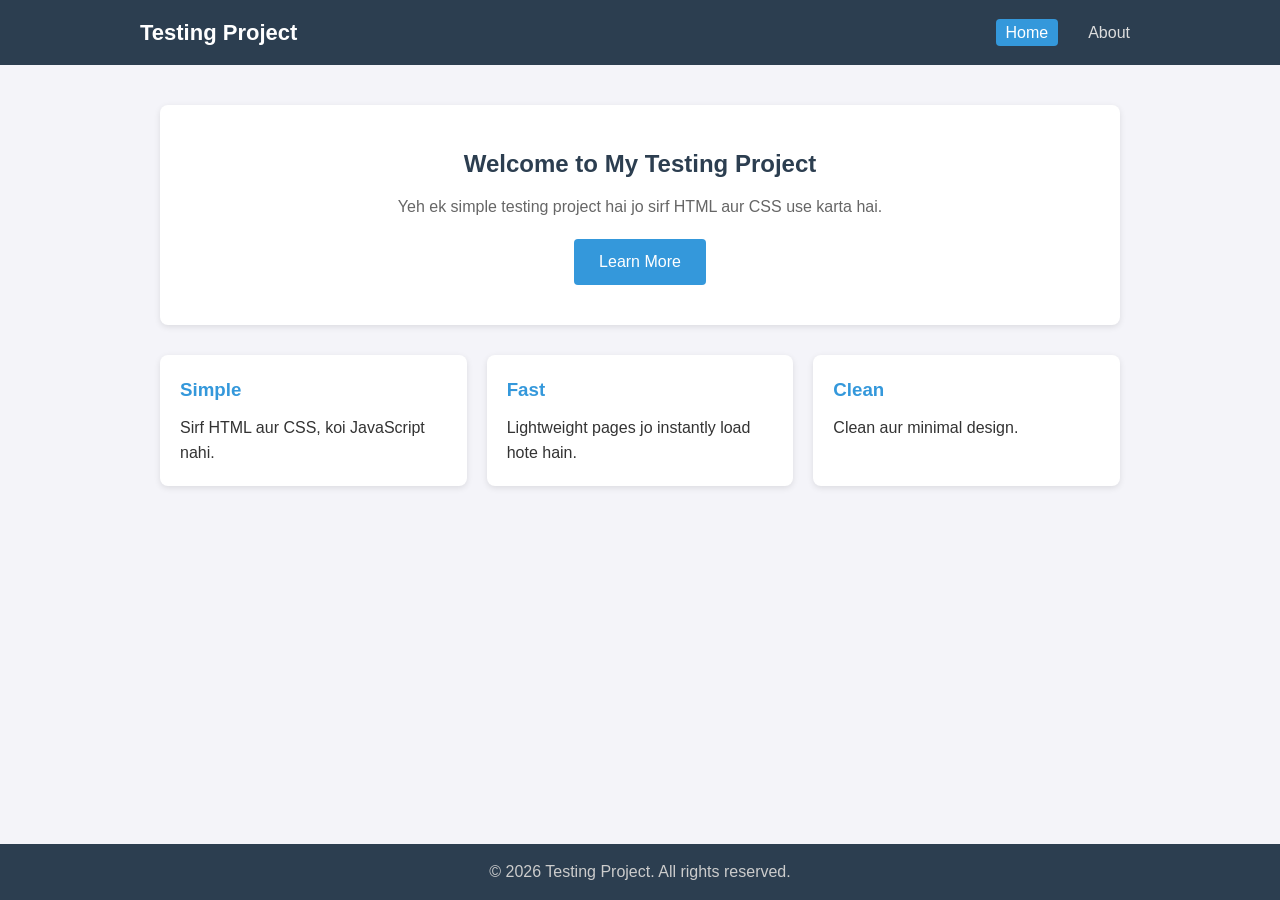
==== index.html @ 42e45766 "Add simple HTML/CSS testing project with index and about pages Generated with [Devin](https://devin." ====
<!DOCTYPE html>
<html lang="en">
<head>
    <meta charset="UTF-8">
    <meta name="viewport" content="width=device-width, initial-scale=1.0">
    <title>Home - Testing Project</title>
    <link rel="stylesheet" href="style.css">
</head>
<body>
    <header>
        <nav>
            <h1 class="logo">Testing Project</h1>
            <ul class="nav-links">
                <li><a href="index.html" class="active">Home</a></li>
                <li><a href="about.html">About</a></li>
            </ul>
        </nav>
    </header>

    <main>
        <section class="hero">
            <h2>Welcome to My Testing Project</h2>
            <p>Yeh ek simple testing project hai jo sirf HTML aur CSS use karta hai.</p>
            <a href="about.html" class="btn">Learn More</a>
        </section>

        <section class="features">
            <div class="card">
                <h3>Simple</h3>
                <p>Sirf HTML aur CSS, koi JavaScript nahi.</p>
            </div>
            <div class="card">
                <h3>Fast</h3>
                <p>Lightweight pages jo instantly load hote hain.</p>
            </div>
            <div class="card">
                <h3>Clean</h3>
                <p>Clean aur minimal design.</p>
            </div>
        </section>
    </main>

    <footer>
        <p>&copy; 2026 Testing Project. All rights reserved.</p>
    </footer>
</body>
</html>
---- style.css ----
* {
    margin: 0;
    padding: 0;
    box-sizing: border-box;
}

body {
    font-family: Arial, sans-serif;
    background-color: #f4f4f9;
    color: #333;
    line-height: 1.6;
    min-height: 100vh;
    display: flex;
    flex-direction: column;
}

header {
    background-color: #2c3e50;
    padding: 15px 30px;
}

nav {
    display: flex;
    justify-content: space-between;
    align-items: center;
    max-width: 1000px;
    margin: 0 auto;
}

.logo {
    color: #fff;
    font-size: 22px;
}

.nav-links {
    list-style: none;
    display: flex;
    gap: 20px;
}

.nav-links a {
    color: #ddd;
    text-decoration: none;
    padding: 5px 10px;
    border-radius: 4px;
}

.nav-links a:hover,
.nav-links a.active {
    background-color: #3498db;
    color: #fff;
}

main {
    flex: 1;
    max-width: 1000px;
    margin: 0 auto;
    padding: 40px 20px;
    width: 100%;
}

.hero {
    text-align: center;
    padding: 40px 20px;
    background-color: #fff;
    border-radius: 8px;
    box-shadow: 0 2px 6px rgba(0, 0, 0, 0.1);
    margin-bottom: 30px;
}

.hero h2 {
    color: #2c3e50;
    margin-bottom: 10px;
}

.hero p {
    margin-bottom: 20px;
    color: #666;
}

.btn {
    display: inline-block;
    background-color: #3498db;
    color: #fff;
    padding: 10px 25px;
    text-decoration: none;
    border-radius: 4px;
}

.btn:hover {
    background-color: #2980b9;
}

.features {
    display: flex;
    gap: 20px;
    flex-wrap: wrap;
}

.card {
    flex: 1;
    min-width: 200px;
    background-color: #fff;
    padding: 20px;
    border-radius: 8px;
    box-shadow: 0 2px 6px rgba(0, 0, 0, 0.1);
}

.card h3 {
    color: #3498db;
    margin-bottom: 10px;
}

.about-section {
    background-color: #fff;
    padding: 30px;
    border-radius: 8px;
    box-shadow: 0 2px 6px rgba(0, 0, 0, 0.1);
    margin-bottom: 30px;
}

.about-section h2 {
    color: #2c3e50;
    margin-bottom: 15px;
}

.about-section p {
    margin-bottom: 15px;
    color: #555;
}

footer {
    background-color: #2c3e50;
    color: #ccc;
    text-align: center;
    padding: 15px;
}
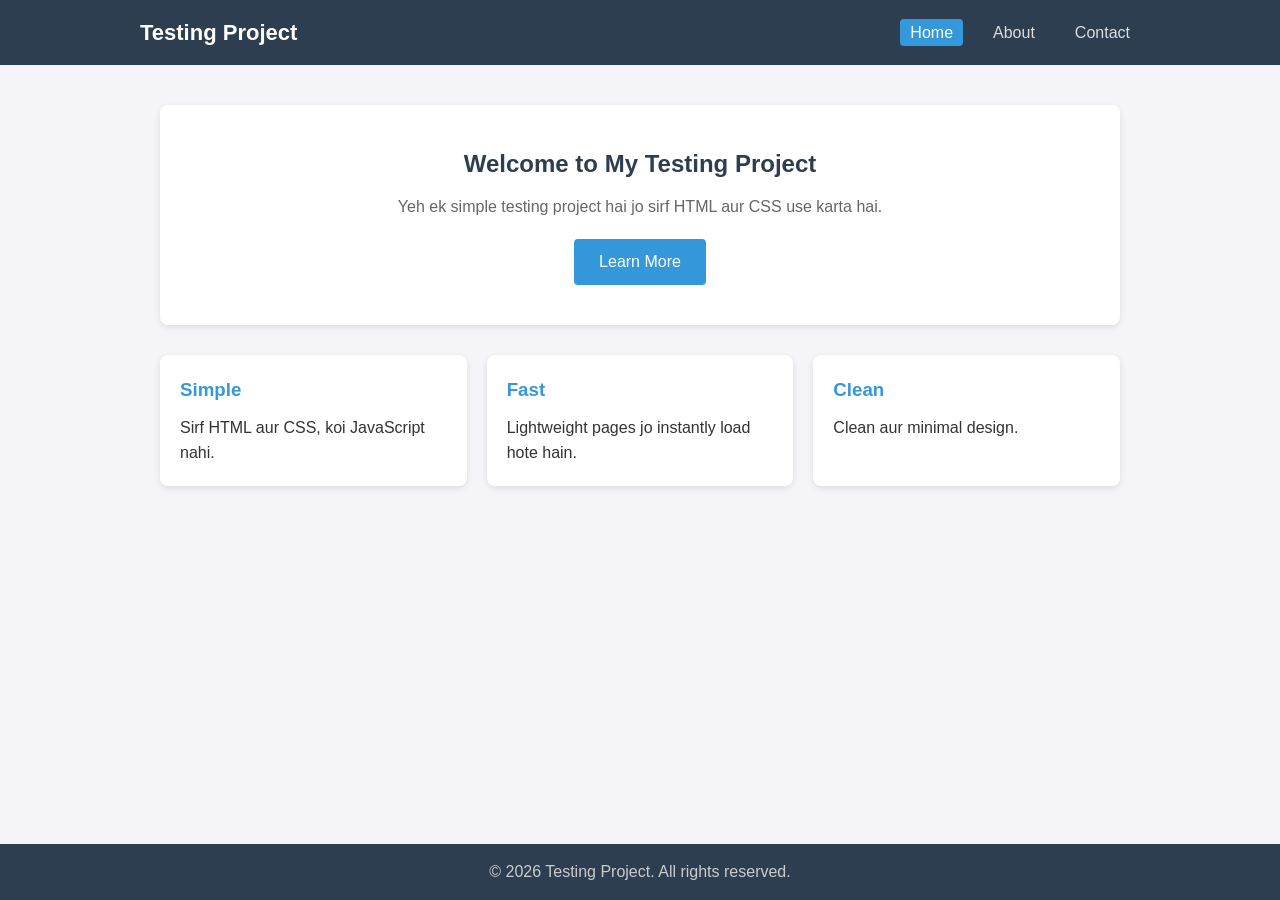
==== commit 0ceb5527: "Add contact page with Home button and nav links Generated with [Devin](https://devin.ai)  Co-Authore" ====
--- a/index.html
+++ b/index.html
@@ -13,6 +13,7 @@
             <ul class="nav-links">
                 <li><a href="index.html" class="active">Home</a></li>
                 <li><a href="about.html">About</a></li>
+                <li><a href="contact.html">Contact</a></li>
             </ul>
         </nav>
     </header>
--- a/style.css
+++ b/style.css
@@ -129,6 +129,60 @@
     color: #555;
 }
 
+.contact-section {
+    background-color: #fff;
+    padding: 30px;
+    border-radius: 8px;
+    box-shadow: 0 2px 6px rgba(0, 0, 0, 0.1);
+    margin-bottom: 30px;
+}
+
+.contact-section h2 {
+    color: #2c3e50;
+    margin-bottom: 10px;
+}
+
+.contact-section p {
+    margin-bottom: 20px;
+    color: #555;
+}
+
+.contact-form {
+    margin-bottom: 20px;
+}
+
+.contact-form label {
+    display: block;
+    margin-bottom: 5px;
+    color: #2c3e50;
+    font-weight: bold;
+}
+
+.contact-form input,
+.contact-form textarea {
+    width: 100%;
+    padding: 10px;
+    margin-bottom: 15px;
+    border: 1px solid #ccc;
+    border-radius: 4px;
+    font-family: Arial, sans-serif;
+    font-size: 14px;
+}
+
+.contact-form textarea {
+    resize: vertical;
+}
+
+.contact-form .btn {
+    border: none;
+    cursor: pointer;
+    font-size: 14px;
+}
+
+.contact-section > .btn {
+    margin-top: 10px;
+}
+
 footer {
     background-color: #2c3e50;
     color: #ccc;
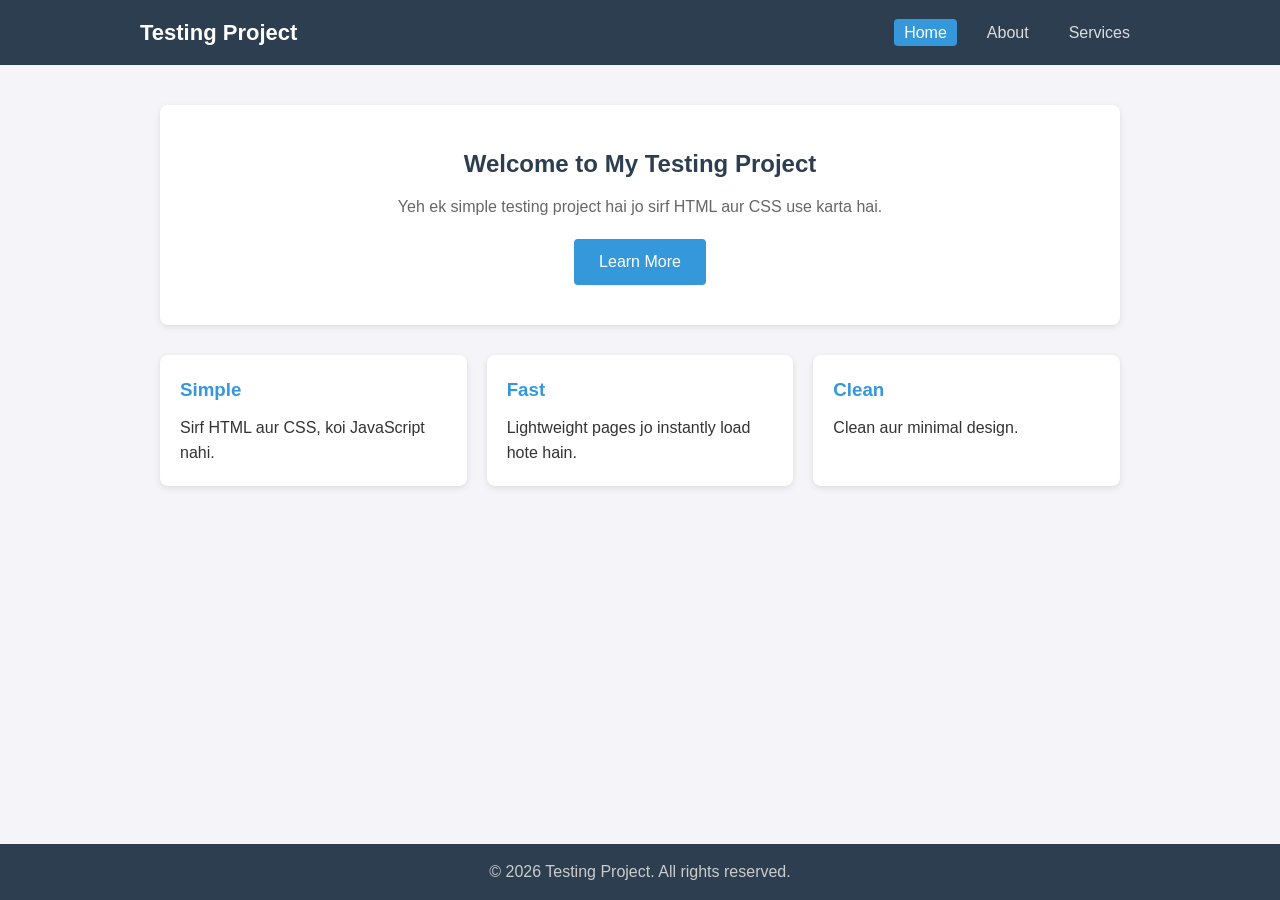
==== commit 0738156b: "Add services page and connect all pages via navbar Generated with [Devin](https://devin.ai)  Co-Auth" ====
--- a/index.html
+++ b/index.html
@@ -13,7 +13,7 @@
             <ul class="nav-links">
                 <li><a href="index.html" class="active">Home</a></li>
                 <li><a href="about.html">About</a></li>
-                <li><a href="contact.html">Contact</a></li>
+                <li><a href="services.html">Services</a></li>
             </ul>
         </nav>
     </header>
--- a/style.css
+++ b/style.css
@@ -129,58 +129,67 @@
     color: #555;
 }
 
-.contact-section {
-    background-color: #fff;
-    padding: 30px;
-    border-radius: 8px;
-    box-shadow: 0 2px 6px rgba(0, 0, 0, 0.1);
+.page-banner {
+    text-align: center;
+    padding: 40px 20px;
+    background: linear-gradient(135deg, #3498db, #2c3e50);
+    color: #fff;
+    border-radius: 8px;
     margin-bottom: 30px;
 }
 
-.contact-section h2 {
+.page-banner h2 {
+    margin-bottom: 10px;
+}
+
+.page-banner p {
+    color: #e0e0e0;
+}
+
+.services-grid {
+    display: grid;
+    grid-template-columns: repeat(auto-fit, minmax(280px, 1fr));
+    gap: 20px;
+}
+
+.service-card {
+    background-color: #fff;
+    padding: 30px 20px;
+    border-radius: 8px;
+    box-shadow: 0 2px 6px rgba(0, 0, 0, 0.1);
+    text-align: center;
+    transition: transform 0.3s, box-shadow 0.3s;
+}
+
+.service-card:hover {
+    transform: translateY(-5px);
+    box-shadow: 0 6px 15px rgba(0, 0, 0, 0.15);
+}
+
+.service-icon {
+    font-size: 40px;
+    margin-bottom: 15px;
+}
+
+.service-card h3 {
     color: #2c3e50;
     margin-bottom: 10px;
 }
 
-.contact-section p {
-    margin-bottom: 20px;
-    color: #555;
-}
-
-.contact-form {
-    margin-bottom: 20px;
-}
-
-.contact-form label {
-    display: block;
-    margin-bottom: 5px;
-    color: #2c3e50;
+.service-card p {
+    color: #666;
+    margin-bottom: 15px;
+}
+
+.service-link {
+    color: #3498db;
+    text-decoration: none;
     font-weight: bold;
 }
 
-.contact-form input,
-.contact-form textarea {
-    width: 100%;
-    padding: 10px;
-    margin-bottom: 15px;
-    border: 1px solid #ccc;
-    border-radius: 4px;
-    font-family: Arial, sans-serif;
-    font-size: 14px;
-}
-
-.contact-form textarea {
-    resize: vertical;
-}
-
-.contact-form .btn {
-    border: none;
-    cursor: pointer;
-    font-size: 14px;
-}
-
-.contact-section > .btn {
-    margin-top: 10px;
+.service-link:hover {
+    color: #2980b9;
+    text-decoration: underline;
 }
 
 footer {
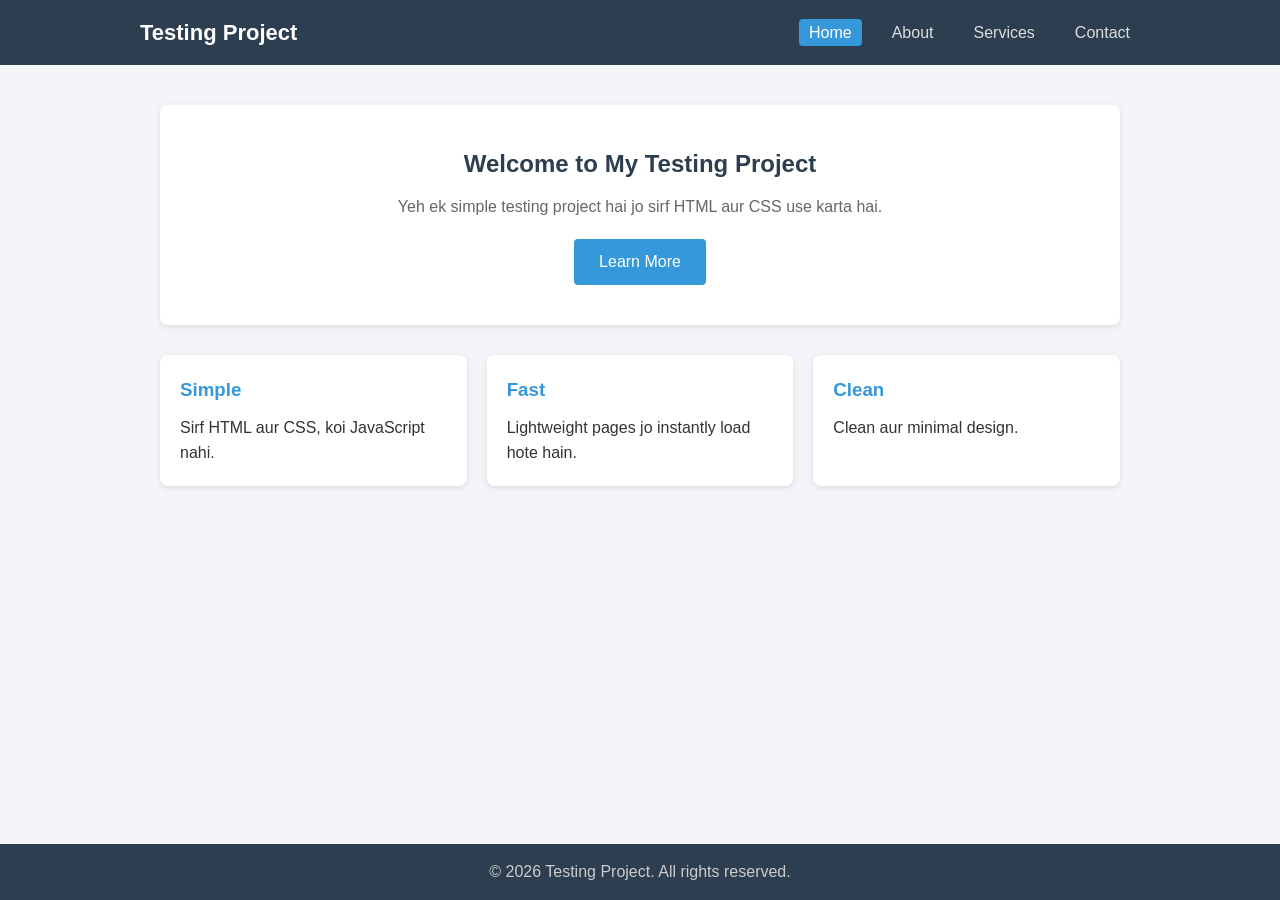
==== commit fbd6cae3: "Merge branch 'maria' into hira Combines services page (maria) with contact page (hira); navbar now l" ====
--- a/index.html
+++ b/index.html
@@ -14,6 +14,7 @@
                 <li><a href="index.html" class="active">Home</a></li>
                 <li><a href="about.html">About</a></li>
                 <li><a href="services.html">Services</a></li>
+                <li><a href="contact.html">Contact</a></li>
             </ul>
         </nav>
     </header>
--- a/style.css
+++ b/style.css
@@ -129,6 +129,19 @@
     color: #555;
 }
 
+.contact-section {
+    background-color: #fff;
+    padding: 30px;
+    border-radius: 8px;
+    box-shadow: 0 2px 6px rgba(0, 0, 0, 0.1);
+    margin-bottom: 30px;
+}
+
+.contact-section h2 {
+    color: #2c3e50;
+    margin-bottom: 10px;
+}
+
 .page-banner {
     text-align: center;
     padding: 40px 20px;
@@ -176,6 +189,47 @@
     margin-bottom: 10px;
 }
 
+.contact-section p {
+    margin-bottom: 20px;
+    color: #555;
+}
+
+.contact-form {
+    margin-bottom: 20px;
+}
+
+.contact-form label {
+    display: block;
+    margin-bottom: 5px;
+    color: #2c3e50;
+    font-weight: bold;
+}
+
+.contact-form input,
+.contact-form textarea {
+    width: 100%;
+    padding: 10px;
+    margin-bottom: 15px;
+    border: 1px solid #ccc;
+    border-radius: 4px;
+    font-family: Arial, sans-serif;
+    font-size: 14px;
+}
+
+.contact-form textarea {
+    resize: vertical;
+}
+
+.contact-form .btn {
+    border: none;
+    cursor: pointer;
+    font-size: 14px;
+}
+
+.contact-section > .btn {
+    margin-top: 10px;
+}
+
 .service-card p {
     color: #666;
     margin-bottom: 15px;
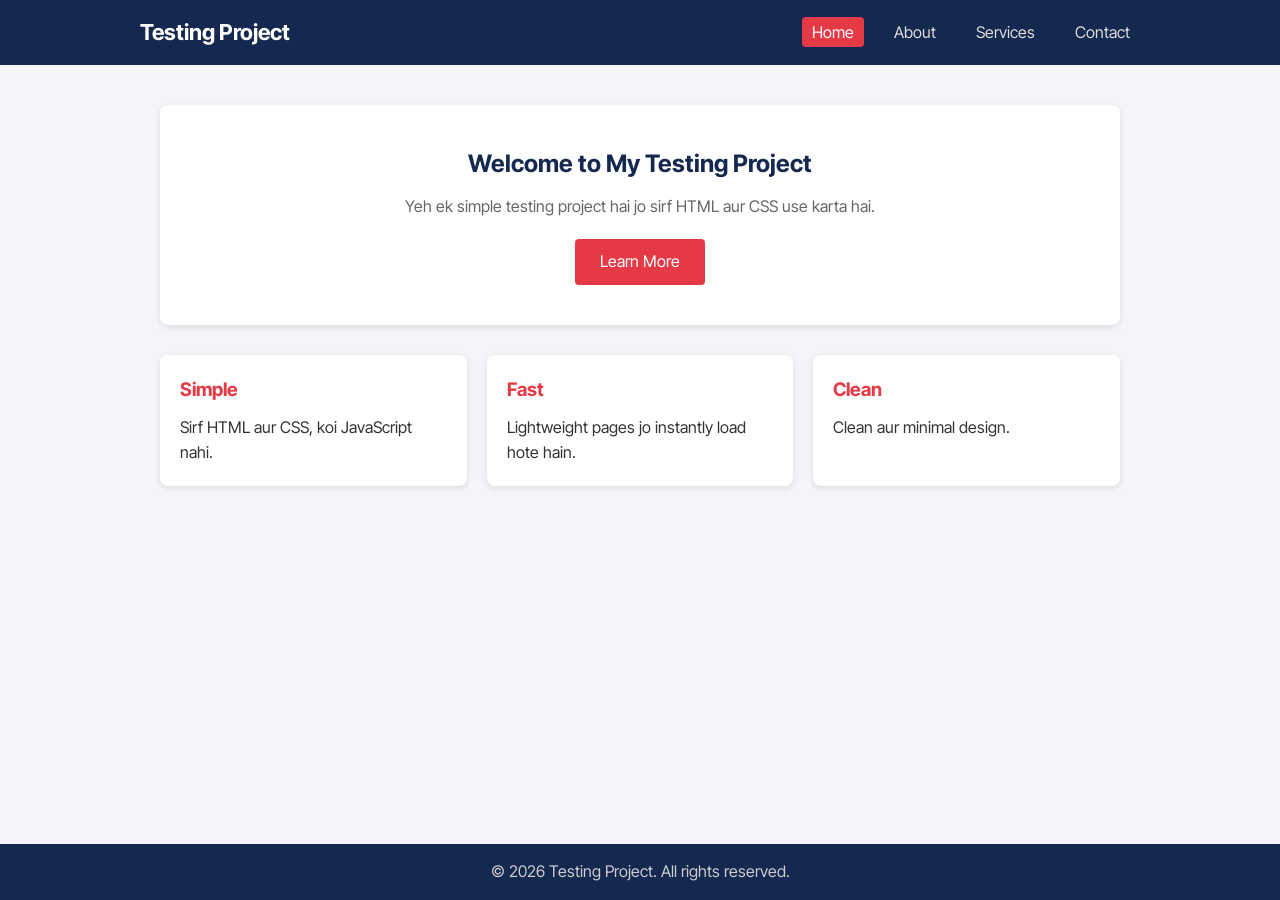
==== commit 7efefcb9: "Add web design landing page and restyle site with Inter Tight and red/navy theme Generated with [Dev" ====
--- a/index.html
+++ b/index.html
@@ -4,6 +4,9 @@
     <meta charset="UTF-8">
     <meta name="viewport" content="width=device-width, initial-scale=1.0">
     <title>Home - Testing Project</title>
+    <link rel="preconnect" href="https://fonts.googleapis.com">
+    <link rel="preconnect" href="https://fonts.gstatic.com" crossorigin>
+    <link href="https://fonts.googleapis.com/css2?family=Inter+Tight:wght@400;500;600;700&display=swap" rel="stylesheet">
     <link rel="stylesheet" href="style.css">
 </head>
 <body>
--- a/style.css
+++ b/style.css
@@ -5,7 +5,7 @@
 }
 
 body {
-    font-family: Arial, sans-serif;
+    font-family: 'Inter Tight', Arial, sans-serif;
     background-color: #f4f4f9;
     color: #333;
     line-height: 1.6;
@@ -15,7 +15,7 @@
 }
 
 header {
-    background-color: #2c3e50;
+    background-color: #142850;
     padding: 15px 30px;
 }
 
@@ -47,7 +47,7 @@
 
 .nav-links a:hover,
 .nav-links a.active {
-    background-color: #3498db;
+    background-color: #e63946;
     color: #fff;
 }
 
@@ -69,7 +69,7 @@
 }
 
 .hero h2 {
-    color: #2c3e50;
+    color: #142850;
     margin-bottom: 10px;
 }
 
@@ -80,7 +80,7 @@
 
 .btn {
     display: inline-block;
-    background-color: #3498db;
+    background-color: #e63946;
     color: #fff;
     padding: 10px 25px;
     text-decoration: none;
@@ -88,7 +88,7 @@
 }
 
 .btn:hover {
-    background-color: #2980b9;
+    background-color: #c1121f;
 }
 
 .features {
@@ -107,7 +107,7 @@
 }
 
 .card h3 {
-    color: #3498db;
+    color: #e63946;
     margin-bottom: 10px;
 }
 
@@ -120,7 +120,7 @@
 }
 
 .about-section h2 {
-    color: #2c3e50;
+    color: #142850;
     margin-bottom: 15px;
 }
 
@@ -138,14 +138,14 @@
 }
 
 .contact-section h2 {
-    color: #2c3e50;
+    color: #142850;
     margin-bottom: 10px;
 }
 
 .page-banner {
     text-align: center;
     padding: 40px 20px;
-    background: linear-gradient(135deg, #3498db, #2c3e50);
+    background: linear-gradient(135deg, #e63946, #142850);
     color: #fff;
     border-radius: 8px;
     margin-bottom: 30px;
@@ -185,7 +185,7 @@
 }
 
 .service-card h3 {
-    color: #2c3e50;
+    color: #142850;
     margin-bottom: 10px;
 }
 
@@ -201,7 +201,7 @@
 .contact-form label {
     display: block;
     margin-bottom: 5px;
-    color: #2c3e50;
+    color: #142850;
     font-weight: bold;
 }
 
@@ -212,7 +212,7 @@
     margin-bottom: 15px;
     border: 1px solid #ccc;
     border-radius: 4px;
-    font-family: Arial, sans-serif;
+    font-family: 'Inter Tight', Arial, sans-serif;
     font-size: 14px;
 }
 
@@ -236,18 +236,171 @@
 }
 
 .service-link {
-    color: #3498db;
+    color: #e63946;
     text-decoration: none;
     font-weight: bold;
 }
 
 .service-link:hover {
-    color: #2980b9;
+    color: #c1121f;
     text-decoration: underline;
 }
 
+.landing-hero {
+    text-align: center;
+    padding: 60px 20px;
+    background: linear-gradient(135deg, #e63946, #142850);
+    color: #fff;
+    border-radius: 8px;
+    margin-bottom: 40px;
+}
+
+.landing-hero h2 {
+    font-size: 36px;
+    margin-bottom: 15px;
+}
+
+.landing-hero p {
+    color: #e0e0e0;
+    max-width: 600px;
+    margin: 0 auto 25px;
+}
+
+.hero-btns {
+    display: flex;
+    gap: 15px;
+    justify-content: center;
+    flex-wrap: wrap;
+}
+
+.btn-outline {
+    background-color: transparent;
+    border: 2px solid #fff;
+}
+
+.btn-outline:hover {
+    background-color: #fff;
+    color: #142850;
+}
+
+.section-block {
+    margin-bottom: 40px;
+}
+
+.section-title {
+    text-align: center;
+    color: #142850;
+    margin-bottom: 25px;
+    font-size: 28px;
+}
+
+.process-steps {
+    display: grid;
+    grid-template-columns: repeat(auto-fit, minmax(200px, 1fr));
+    gap: 20px;
+}
+
+.step {
+    background-color: #fff;
+    padding: 25px 20px;
+    border-radius: 8px;
+    box-shadow: 0 2px 6px rgba(0, 0, 0, 0.1);
+    text-align: center;
+}
+
+.step-num {
+    width: 45px;
+    height: 45px;
+    background-color: #e63946;
+    color: #fff;
+    border-radius: 50%;
+    display: flex;
+    align-items: center;
+    justify-content: center;
+    font-size: 20px;
+    font-weight: bold;
+    margin: 0 auto 15px;
+}
+
+.step h3 {
+    color: #142850;
+    margin-bottom: 10px;
+}
+
+.step p {
+    color: #666;
+    font-size: 14px;
+}
+
+.pricing-grid {
+    display: grid;
+    grid-template-columns: repeat(auto-fit, minmax(250px, 1fr));
+    gap: 20px;
+    align-items: stretch;
+}
+
+.price-card {
+    background-color: #fff;
+    padding: 30px 25px;
+    border-radius: 8px;
+    box-shadow: 0 2px 6px rgba(0, 0, 0, 0.1);
+    text-align: center;
+    display: flex;
+    flex-direction: column;
+}
+
+.price-card.featured {
+    border: 2px solid #e63946;
+    transform: scale(1.03);
+}
+
+.price-card h3 {
+    color: #142850;
+    margin-bottom: 10px;
+}
+
+.price {
+    font-size: 32px;
+    font-weight: bold;
+    color: #e63946;
+    margin-bottom: 20px;
+}
+
+.price-card ul {
+    list-style: none;
+    margin-bottom: 25px;
+    flex: 1;
+}
+
+.price-card li {
+    padding: 8px 0;
+    color: #555;
+    border-bottom: 1px solid #eee;
+}
+
+.price-card li:last-child {
+    border-bottom: none;
+}
+
+.cta-section {
+    text-align: center;
+    padding: 50px 20px;
+    background: linear-gradient(135deg, #142850, #e63946);
+    color: #fff;
+    border-radius: 8px;
+}
+
+.cta-section h2 {
+    margin-bottom: 10px;
+}
+
+.cta-section p {
+    color: #e0e0e0;
+    margin-bottom: 25px;
+}
+
 footer {
-    background-color: #2c3e50;
+    background-color: #142850;
     color: #ccc;
     text-align: center;
     padding: 15px;
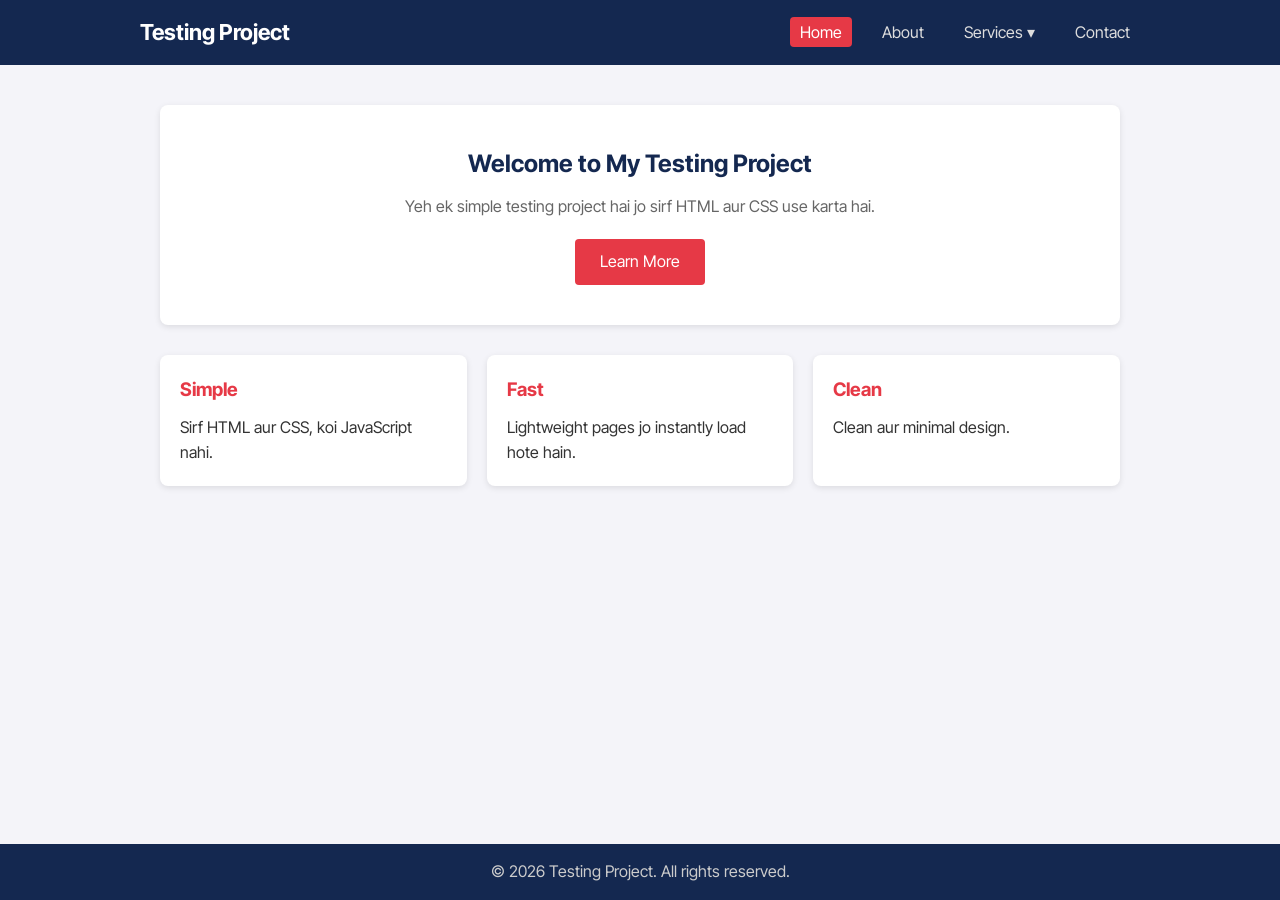
==== commit e77ed840: "Add Services dropdown menu with Web Design link in navbar Generated with [Devin](https://devin.ai)  " ====
--- a/index.html
+++ b/index.html
@@ -16,7 +16,12 @@
             <ul class="nav-links">
                 <li><a href="index.html" class="active">Home</a></li>
                 <li><a href="about.html">About</a></li>
-                <li><a href="services.html">Services</a></li>
+                <li class="dropdown">
+                    <a href="services.html">Services &#9662;</a>
+                    <ul class="dropdown-menu">
+                        <li><a href="web-design.html">Web Design</a></li>
+                    </ul>
+                </li>
                 <li><a href="contact.html">Contact</a></li>
             </ul>
         </nav>
--- a/style.css
+++ b/style.css
@@ -51,6 +51,40 @@
     color: #fff;
 }
 
+.dropdown {
+    position: relative;
+}
+
+.dropdown-menu {
+    display: none;
+    position: absolute;
+    top: 100%;
+    right: 0;
+    min-width: 160px;
+    background-color: #142850;
+    list-style: none;
+    padding: 5px 0;
+    border-radius: 4px;
+    box-shadow: 0 6px 12px rgba(0, 0, 0, 0.25);
+    z-index: 10;
+}
+
+.dropdown:hover .dropdown-menu,
+.dropdown:focus-within .dropdown-menu {
+    display: block;
+}
+
+.dropdown-menu a {
+    display: block;
+    padding: 8px 15px;
+    color: #ddd;
+}
+
+.dropdown-menu a:hover {
+    background-color: #e63946;
+    color: #fff;
+}
+
 main {
     flex: 1;
     max-width: 1000px;
